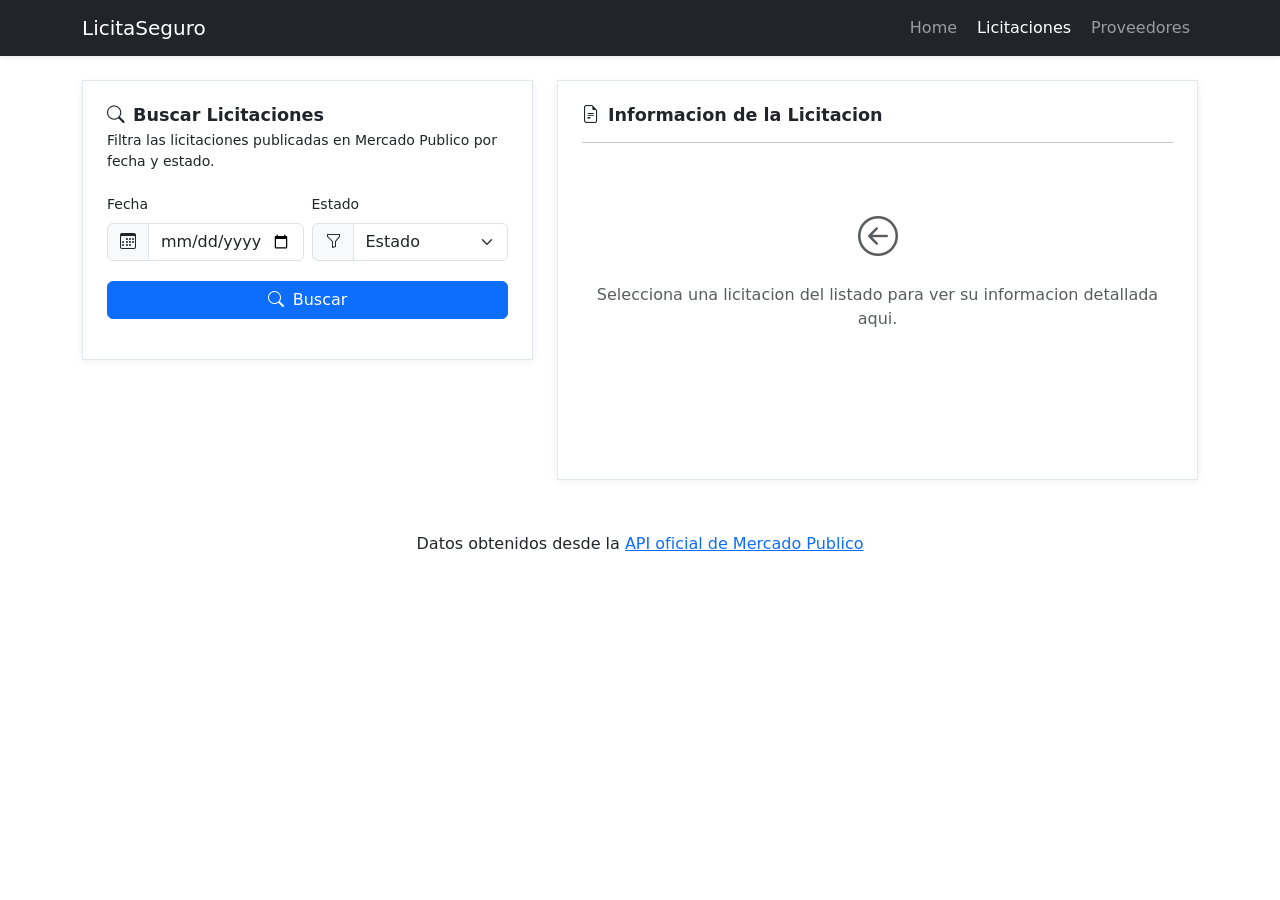
==== HTML/licitaciones.html @ 9cf87d3c "Estilos e index de la pagina" ====
<!DOCTYPE html>
<html lang="es">
<head>
  <meta charset="UTF-8">
  <meta name="viewport" content="width=device-width, initial-scale=1.0">
  <title>Licitaciones</title>
  <link href="https://cdn.jsdelivr.net/npm/bootstrap@5.3.3/dist/css/bootstrap.min.css" rel="stylesheet">
  <link href="https://cdn.jsdelivr.net/npm/bootstrap-icons@1.11.3/font/bootstrap-icons.min.css" rel="stylesheet">
  <link href="../CSS/style.css"       rel="stylesheet">
  <link href="../CSS/licitaciones.css" rel="stylesheet">
</head>

<body data-pagina="licitaciones">

  <!-- navbar -->
  <header>
    <nav class="navbar navbar-expand-lg navbar-dark bg-dark shadow-sm" aria-label="Navegacion principal">
      <div class="container">
        <a class="navbar-brand" href="index.html">Licita<span>Seguro</span></a>
        <button class="navbar-toggler" type="button"
                data-bs-toggle="collapse" data-bs-target="#navMenu"
                aria-controls="navMenu" aria-expanded="false"
                aria-label="Abrir o cerrar menu">
          <span class="navbar-toggler-icon"></span>
        </button>
        <div class="collapse navbar-collapse" id="navMenu">
          <ul class="navbar-nav ms-auto gap-1" role="list">
            <li class="nav-item"><a class="nav-link" href="index.html">Home</a></li>
            <li class="nav-item"><a class="nav-link active" aria-current="page" href="licitaciones.html">Licitaciones</a></li>
            <li class="nav-item"><a class="nav-link" href="proveedor.html">Proveedores</a></li>
          </ul>
        </div>
      </div>
    </nav>
  </header>

  <!-- contenido principal -->
  <main class="container py-4" id="main-content">

    <!-- layout para dos columnas-->
    <div class="row g-4">

      <!-- formulario + listado -->
      <div class="col-12 col-lg-5">
        <div class="col-panel-izq">

          <h1 class="panel-titulo">
            <i class="bi bi-search me-2" aria-hidden="true"></i>Buscar Licitaciones
          </h1>
          <p class="panel-subtitulo">Filtra las licitaciones publicadas en Mercado Publico por fecha y estado.</p>

          <!-- Formulario de busqueda -->
          <form id="form-licitaciones" novalidate>
            <div class="row g-2 mb-3">

              <!-- Fecha -->
              <div class="col-12 col-sm-6">
                <label for="fecha" class="form-label">
                  Fecha <span class="requerido" aria-hidden="true"></span>
                </label>
                <div class="input-group">
                  <span class="input-group-text" aria-hidden="true">
                    <i class="bi bi-calendar3"></i>
                  </span>
                  <input type="date" id="fecha" name="fecha"
                         class="form-control"
                         required aria-required="true"
                         aria-describedby="fecha-error"
                         tabindex="1">
                </div>
                <div id="fecha-error" class="invalid-feedback d-block" role="alert" aria-live="polite"></div>
              </div>

              <!-- Estado -->
              <div class="col-12 col-sm-6">
                <label for="estado" class="form-label">
                  Estado <span class="requerido" aria-hidden="true"></span>
                </label>
                <div class="input-group">
                  <span class="input-group-text" aria-hidden="true">
                    <i class="bi bi-funnel"></i>
                  </span>
                  <select id="estado" name="estado"
                          class="form-select"
                          required aria-required="true"
                          aria-describedby="estado-error"
                          tabindex="2">
                    <option value=""> Estado </option>
                    <option value="publicada">Publicada</option>
                    <option value="cerrada">Cerrada</option>
                    <option value="desierta">Desierta</option>
                  </select>
                </div>
                <div id="estado-error" class="invalid-feedback d-block" role="alert" aria-live="polite"></div>
              </div>

            </div>

            <!-- Btn buscar -->
            <button type="submit" class="btn btn-primary w-100" tabindex="3"
                    aria-label="Buscar licitaciones con los filtros seleccionados">
              <i class="bi bi-search me-1" aria-hidden="true"></i> Buscar
            </button>
          </form>

          <!-- Loader -->
          <div id="loader" role="status"
               aria-label="Cargando resultados"
               aria-live="polite" aria-hidden="true">
            <div class="spinner-border text-primary" aria-hidden="true"></div>
            <p>Consultando Mercado Publico…</p>
          </div>

          <!-- Resultados  -->
          <section id="resultados"
                   aria-label="Listado de licitaciones"
                   aria-live="polite"
                   tabindex="-1"
                   class="mt-3">
          </section>

          <!-- Paginacion -->
          <div id="paginacion" class="mt-3"></div>

        </div>
      </div>

      <!-- Detalle de la licitacion seleccionada -->
      <div class="col-12 col-lg-7">
        <div class="col-panel-der">
          <h2 class="panel-titulo mb-1">
            <i class="bi bi-file-earmark-text me-2" aria-hidden="true"></i>Informacion de la Licitacion
          </h2>
          <hr>
          <!-- llenado con JS al hacer clic en un item del listado -->
          <div id="panel-detalle" aria-live="polite">
            <div class="text-center py-5 text-muted">
              <i class="bi bi-arrow-left-circle fs-1 d-block mb-3" aria-hidden="true"></i>
              <p>Selecciona una licitacion del listado para ver su informacion detallada aqui.</p>
            </div>
          </div>
        </div>
      </div>

    </div>
  </main>

  <!-- FOOTER  -->
  <footer>
    <div class="container text-center">
      <p class="mb-1 fw-semibold text-white">LicitaSeguro</p>
      <p class="mb-0">Datos obtenidos desde la <a href="https://api.mercadopublico.cl" target="_blank" rel="noopener">API oficial de Mercado Publico</a></p>
    </div>
  </footer>

  <script src="https://cdn.jsdelivr.net/npm/bootstrap@5.3.3/dist/js/bootstrap.bundle.min.js"></script>
  <script src="../JS/config.js"></script>
  <script src="../JS/utils.js"></script>
  <script src="../JS/validaciones.js"></script>
  <script src="../JS/paginacion.js"></script>
  <script src="../JS/licitaciones.js"></script>
  <script src="../JS/main.js"></script>

</body>
</html>
---- CSS/style.css ----
.hero-banner {
  position: relative;
  width: 100%;
  background: #1c2233;
  overflow: hidden;
}
.hero-img {
  width: 100%;
  height: 420px;
  object-fit: cover;
  display: block;
}

.hero-fallback {
  width: 100%;
  min-height: 420px;
  background: linear-gradient(135deg, var(--ls-primary) 0%, #0d2b4e 100%);
  display: flex;
  align-items: center;
  justify-content: center;
  color: white;
  text-align: center;
  padding: 3rem 1.5rem;
}
.hero-fallback-inner i {
  font-size: 4rem;
  opacity: 0.4;
  display: block;
  margin-bottom: 1rem;
}
.hero-fallback-inner h1 {
  font-size: clamp(1.6rem, 3.5vw, 2.5rem);
  font-weight: 800;
  line-height: 1.2;
}
.hero-fallback-inner p {
  font-size: 1.1rem;
  opacity: 0.85;
}

.seccion-titulo {
  font-size: clamp(1.4rem, 2.5vw, 1.9rem);
  font-weight: 700;
  color: var(--ls-primary);
  margin-bottom: 1rem;
}
.seccion-texto {
  font-size: 1rem;
  line-height: 1.75;
  color: var(--ls-text);
}

.img-seccion {
  width: 100%;
  aspect-ratio: 4 / 3;
  object-fit: cover;
  display: block;
  border-radius: var(--ls-radius);
}
.img-placeholder-error {
  background: #e2e8f0;
  min-height: 220px;
  display: block;
}

.seccion-quienes {
  background: white;
}

.seccion-que-hacemos {
  background: var(--ls-bg);
}

.seccion-servicios {
  background: white;
}
.servicio-fila {
  display: flex;
  align-items: center;
  gap: 1.5rem;
  margin-bottom: 1.75rem;
}
.servicio-img-wrap {
  flex-shrink: 0;
}
.servicio-img-circular {
  width: 120px;
  height: 120px;
  border-radius: 50%;
  object-fit: cover;
  display: block;
  border: 3px solid #e2e8f0;
}
.img-circular-error {
  background: #e2e8f0;
  width: 120px !important;
  height: 120px !important;
}
.servicio-card-texto {
  flex: 1;
  background: var(--ls-bg);
  border: 1px solid #e2e8f0;
  border-radius: var(--ls-radius);
  padding: 1.1rem 1.25rem;
}
.servicio-nombre {
  font-size: 1rem;
  font-weight: 600;
  color: var(--ls-text);
  margin-bottom: 0.35rem;
}
.servicio-desc {
  font-size: 0.875rem;
  color: var(--ls-muted);
  margin-bottom: 0.75rem;
  line-height: 1.6;
}

.seccion-formulario {
  background: var(--ls-bg);
}
.formulario-card {
  background: white;
  border-radius: var(--ls-radius);
  padding: 2.25rem 2rem;
  box-shadow: 0 4px 20px rgba(0,0,0,0.08);
  border: 1px solid #e2e8f0;
  max-width: 640px;
}

.campo-con-icon {
  display: flex;
  align-items: flex-start;
  gap: 12px;
}
.campo-input-wrap {
  flex: 1;
}
.campo-input {
  border-radius: 6px;
  border: 1.5px solid #cbd5e0;
  padding: 0.55rem 0.85rem;
  font-size: 0.95rem;
  transition: border-color 0.2s;
}
.campo-input:focus {
  border-color: var(--ls-primary);
  box-shadow: 0 0 0 3px rgba(26,74,122,0.12);
}

.campo-icon-wrap {
  width: 42px;
  height: 42px;
  border-radius: 50%;
  background: rgba(26, 74, 122, 0.08);
  border: 1.5px solid rgba(26, 74, 122, 0.2);
  display: flex;
  align-items: center;
  justify-content: center;
  flex-shrink: 0;
  margin-top: 28px;
}
.campo-icon {
  font-size: 1.1rem;
  color: var(--ls-primary);
}
.btn-enviar {
  padding: 0.6rem 2.5rem;
  font-size: 0.95rem;
  font-weight: 500;
  letter-spacing: 0.02em;
  border-radius: 6px;
}

.site-footer {
  background-color: #1c2233;
  color: #a0aec0;
  font-size: 0.875rem;
  padding: 2.5rem 0;
}
.footer-brand {
  font-size: 1.1rem;
  font-weight: 700;
  color: white;
  margin-bottom: 0.25rem;
}
.footer-sub { color: #a0aec0; }
.site-footer a {
  color: #a0aec0;
  text-decoration: underline;
  text-underline-offset: 3px;
}
.site-footer a:hover { color: white; }

@media (max-width: 768px) {
  .hero-img { height: 220px; }
  .hero-fallback { min-height: 220px; }
  .servicio-fila { flex-direction: column; align-items: flex-start; }
  .servicio-img-circular { width: 80px; height: 80px; }
}
---- CSS/licitaciones.css ----
.col-panel-izq {
  background: white;
  border-radius: var(--ls-radius);
  padding: 1.5rem;
  box-shadow: 0 2px 8px rgba(0,0,0,0.06);
  border: 1px solid #e2e8f0;
  height: fit-content;
  position: sticky;
  top: 1rem;
}
.col-panel-der {
  background: white;
  border-radius: var(--ls-radius);
  padding: 1.5rem;
  box-shadow: 0 2px 8px rgba(0,0,0,0.06);
  border: 1px solid #e2e8f0;
  min-height: 400px;
}

.panel-titulo {
  font-size: 1.1rem;
  font-weight: 600;
  color: var(--ls-primary);
  margin-bottom: 0.25rem;
}
.panel-subtitulo {
  font-size: 0.875rem;
  color: var(--ls-muted);
  margin-bottom: 1.25rem;
}

.form-label {
  font-weight: 500;
  font-size: 0.875rem;
  color: var(--ls-text);
}

#loader {
  display: none;
  justify-content: center;
  align-items: center;
  flex-direction: column;
  gap: 0.75rem;
  padding: 2rem 0;
  color: var(--ls-primary);
}
#loader .spinner-border {
  width: 2rem;
  height: 2rem;
}
#loader p {
  font-size: 0.875rem;
  color: var(--ls-muted);
  margin: 0;
}

.badge-estado {
  display: inline-block;
  font-size: 0.68rem;
  font-weight: 600;
  padding: 0.22em 0.65em;
  border-radius: 20px;
  text-transform: uppercase;
  letter-spacing: 0.04em;
}
.badge-estado--publicada  { background: #d1fae5; color: #065f46; }
.badge-estado--adjudicada { background: #dbeafe; color: #1e40af; }
.badge-estado--revocada   { background: #fee2e2; color: #991b1b; }
.badge-estado--desierta   { background: #fef3c7; color: #92400e; }
.badge-estado--cerrada    { background: #f3f4f6; color: #374151; }
.badge-estado--suspendida { background: #ede9fe; color: #5b21b6; }

.licitacion-item {
  cursor: pointer;
  border-radius: 4px;
  transition: background 0.15s ease;
}
.licitacion-item:hover,
.licitacion-item:focus {
  background: #f0f4f8;
  outline: 2px solid var(--ls-primary);
  outline-offset: 1px;
}

.pagination .page-link {
  color: var(--ls-primary);
  border-color: #dee2e6;
  font-size: 0.82rem;
}
.pagination .page-item.active .page-link {
  background-color: var(--ls-primary);
  border-color: var(--ls-primary);
  color: white;
}
.pagination .page-link:hover {
  background: rgba(26,74,122,0.08);
  color: var(--ls-primary);
}

.detalle-vacio {
  display: flex;
  flex-direction: column;
  align-items: center;
  justify-content: center;
  min-height: 300px;
  color: var(--ls-muted);
  text-align: center;
}
.detalle-vacio i {
  font-size: 3rem;
  margin-bottom: 1rem;
  opacity: 0.4;
}

@media (max-width: 991px) {
  .col-panel-izq { position: static; }
  .col-panel-der { min-height: 200px; }
}
@media (max-width: 768px) {
  .col-panel-izq,
  .col-panel-der { padding: 1rem; }
}
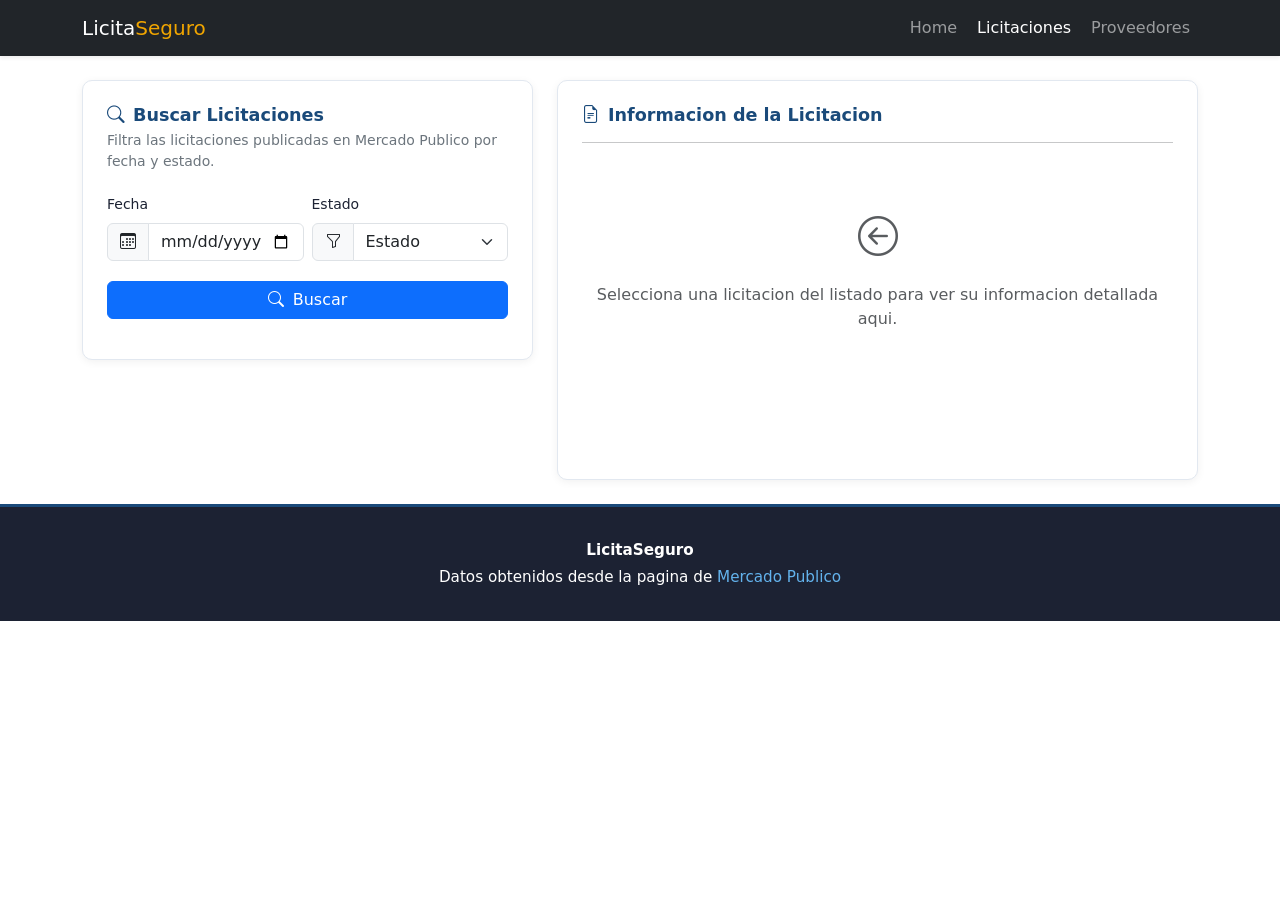
==== commit e54b3e83: "agg de licitaciones funcional al fin" ====
--- a/HTML/licitaciones.html
+++ b/HTML/licitaciones.html
@@ -6,8 +6,8 @@
   <title>Licitaciones</title>
   <link href="https://cdn.jsdelivr.net/npm/bootstrap@5.3.3/dist/css/bootstrap.min.css" rel="stylesheet">
   <link href="https://cdn.jsdelivr.net/npm/bootstrap-icons@1.11.3/font/bootstrap-icons.min.css" rel="stylesheet">
-  <link href="../CSS/style.css"       rel="stylesheet">
   <link href="../CSS/licitaciones.css" rel="stylesheet">
+  <link href="../CSS/footer.css" rel="stylesheet">
 </head>
 
 <body data-pagina="licitaciones">
@@ -85,10 +85,15 @@
                           required aria-required="true"
                           aria-describedby="estado-error"
                           tabindex="2">
-                    <option value=""> Estado </option>
-                    <option value="publicada">Publicada</option>
-                    <option value="cerrada">Cerrada</option>
-                    <option value="desierta">Desierta</option>
+                      <option value="">Estado</option>
+                      <option value="todos">Todos</option>
+                      <option value="activas">Activas</option>
+                      <option value="publicada">Publicada</option>
+                      <option value="cerrada">Cerrada</option>
+                      <option value="desierta">Desierta</option>
+                      <option value="adjudicada">Adjudicada</option>
+                      <option value="revocada">Revocada</option>
+                      <option value="suspendida">Suspendida</option>
                   </select>
                 </div>
                 <div id="estado-error" class="invalid-feedback d-block" role="alert" aria-live="polite"></div>
@@ -149,7 +154,7 @@
   <footer>
     <div class="container text-center">
       <p class="mb-1 fw-semibold text-white">LicitaSeguro</p>
-      <p class="mb-0">Datos obtenidos desde la <a href="https://api.mercadopublico.cl" target="_blank" rel="noopener">API oficial de Mercado Publico</a></p>
+      <p class="mb-0">Datos obtenidos desde la pagina de <a href="https://api.mercadopublico.cl" target="_blank" rel="noopener"> Mercado Publico </a></p>
     </div>
   </footer>
 
--- a/CSS/licitaciones.css
+++ b/CSS/licitaciones.css
@@ -1,3 +1,12 @@
+:root {
+  --ls-primary: #1a4a7a;
+  --ls-text:    #1c2233;
+  --ls-muted:   #6c757d;
+  --ls-radius:  10px;
+}
+
+.navbar-brand span { color: #f0a500; }
+
 .col-panel-izq {
   background: white;
   border-radius: var(--ls-radius);
--- a/CSS/footer.css
+++ b/CSS/footer.css
@@ -0,0 +1,35 @@
+footer {
+  background-color: #1c2233; 
+  color: #ffffff;
+  padding: 2rem 0;
+  margin-top: auto; 
+  width: 100%;
+  border-top: 3px solid var(--ls-primary); 
+}
+
+footer p {
+  margin-bottom: 0.5rem;
+  font-size: 0.95rem;
+}
+
+footer p:last-child {
+  margin-bottom: 0;
+}
+
+footer a {
+  color: #63b3ed; 
+  text-decoration: none;
+  transition: color 0.2s ease;
+}
+
+footer a:hover,
+footer a:focus {
+  color: #90cdf4;
+  text-decoration: underline;
+}
+
+.footer-brand {
+  font-size: 1.2rem;
+  font-weight: 700;
+  letter-spacing: 0.5px;
+}
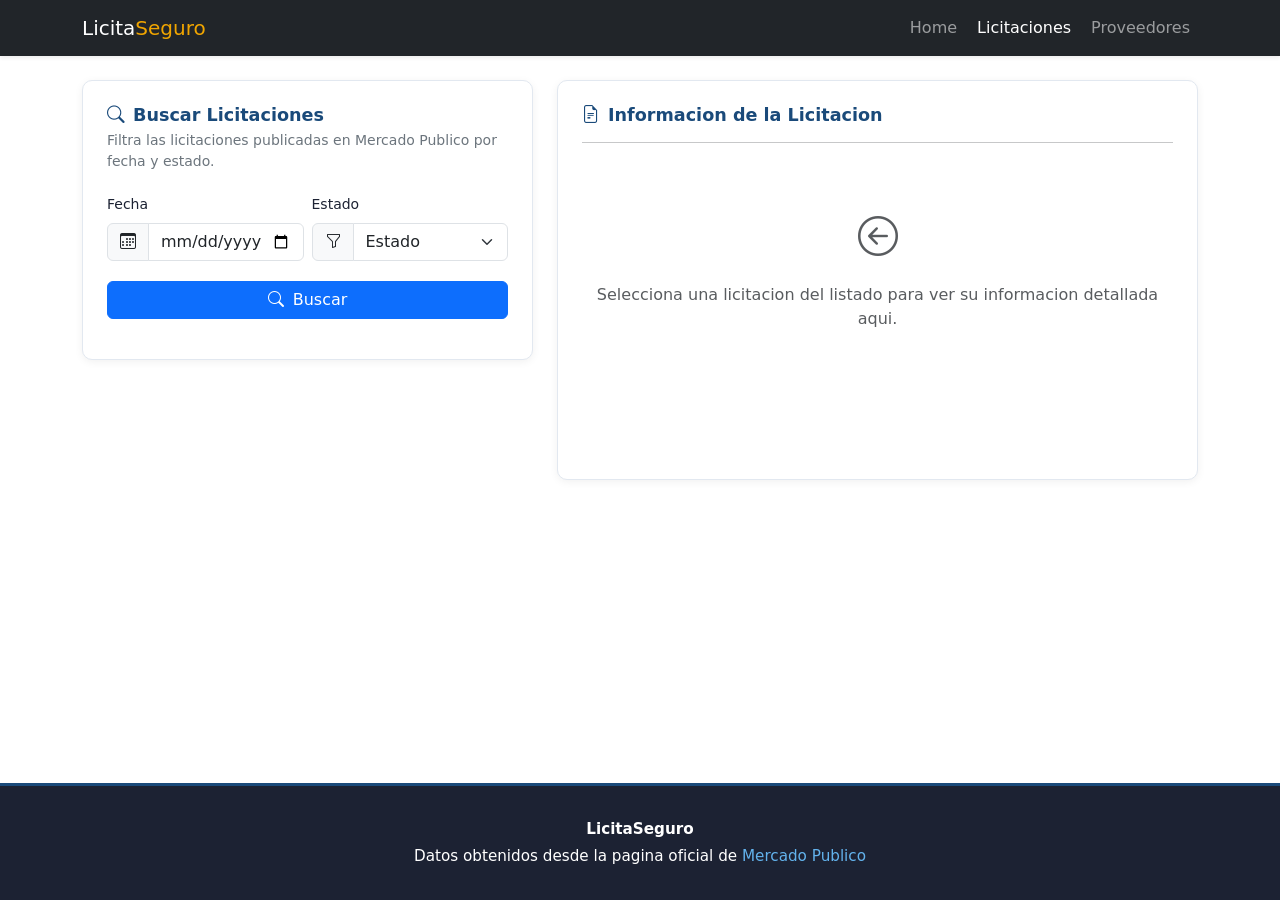
==== commit e3322479: "cambios definitivos" ====
--- a/HTML/licitaciones.html
+++ b/HTML/licitaciones.html
@@ -87,7 +87,6 @@
                           tabindex="2">
                       <option value="">Estado</option>
                       <option value="todos">Todos</option>
-                      <option value="activas">Activas</option>
                       <option value="publicada">Publicada</option>
                       <option value="cerrada">Cerrada</option>
                       <option value="desierta">Desierta</option>
@@ -154,7 +153,7 @@
   <footer>
     <div class="container text-center">
       <p class="mb-1 fw-semibold text-white">LicitaSeguro</p>
-      <p class="mb-0">Datos obtenidos desde la pagina de <a href="https://api.mercadopublico.cl" target="_blank" rel="noopener"> Mercado Publico </a></p>
+      <p class="mb-0">Datos obtenidos desde la pagina oficial de <a href="https://api.mercadopublico.cl" target="_blank" rel="noopener"> Mercado Publico </a></p>
     </div>
   </footer>
 
--- a/CSS/footer.css
+++ b/CSS/footer.css
@@ -1,10 +1,19 @@
+body {
+  min-height: 100vh;
+  display: flex;
+  flex-direction: column;
+}
+
+main {
+  flex: 1;
+}
+
 footer {
-  background-color: #1c2233; 
+  background-color: #1c2233;
   color: #ffffff;
   padding: 2rem 0;
-  margin-top: auto; 
   width: 100%;
-  border-top: 3px solid var(--ls-primary); 
+  border-top: 3px solid #1a4a7a;
 }
 
 footer p {
@@ -17,11 +26,10 @@
 }
 
 footer a {
-  color: #63b3ed; 
+  color: #63b3ed;
   text-decoration: none;
   transition: color 0.2s ease;
 }
-
 footer a:hover,
 footer a:focus {
   color: #90cdf4;
